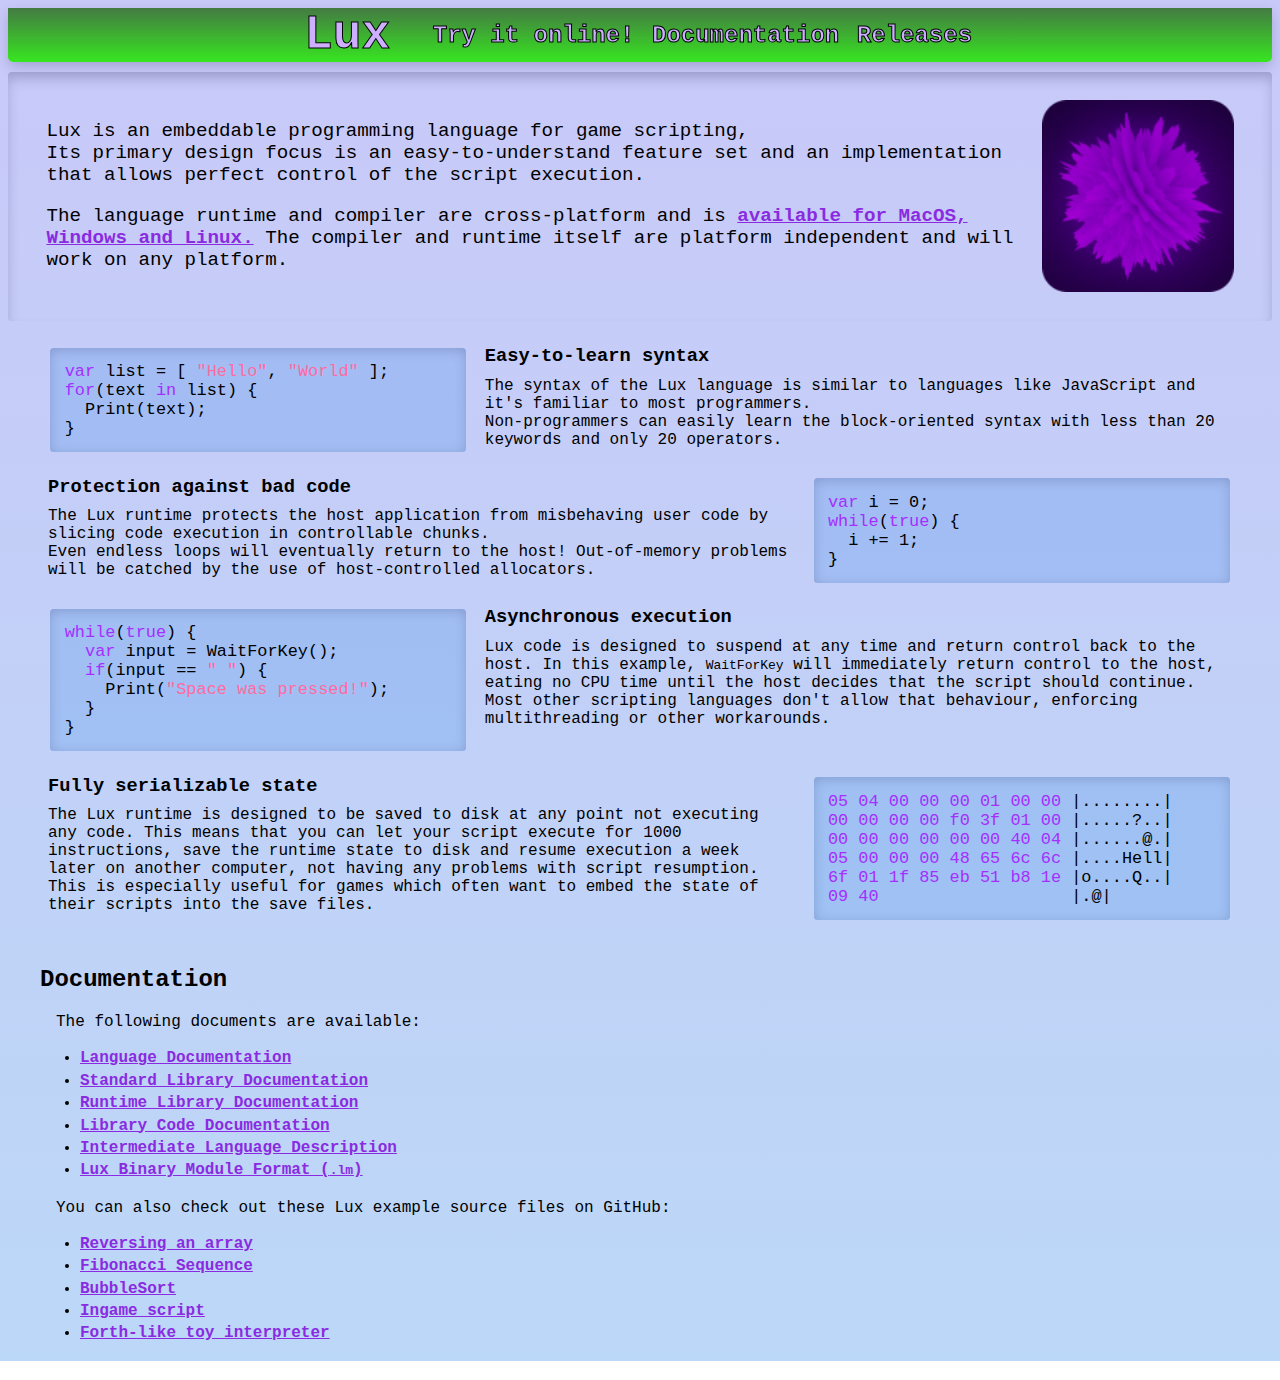
==== website/index.htm @ b2c4b4bc "1" ====
<!doctype html>
<html lang="en">

<head>
  <title>Lux Programming Language</title>
  <link rel="stylesheet" href="style.css">
  <meta charset="UTF-8" />
  <meta name="viewport" content="width=device-width, initial-scale=1">
</head>

<body>
  <nav id="index">
    <h1><a href="#index">Lux</a></h1>
    <ul>
      <li><a href="playground.htm"><b>Try it online!</b></a></li>
      <li><a href="#documentation">Documentation</a></li>
      <li><a href="#releases">Releases</a></li>
    </ul>
  </nav>
  <div class="teaser">
    <div class="text">
      <p>Lux is an embeddable programming language for game scripting, <br>Its primary design focus is an
        easy-to-understand feature set and an implementation that allows perfect control of the script execution.
      </p>
      <p>The language runtime and compiler are cross-platform and is <a href="#releases">available for MacOS, Windows
          and Linux.</a> The compiler and runtime itself are platform independent and will work on any platform.</p>
    </div>
    <img class="logo" alt="Language Logo" src="img/logo.png" />
  </div>
  <div class="features">
    <div class="group">
      <div class="preview">
        <pre><code><span class="kw">var</span> list = [ <span class="string">"Hello"</span>, <span class="string">"World"</span> ];
<span class="kw">for</span>(text <span class="kw">in</span> list) {
  Print(text);
}</code></pre>
      </div>
      <div class="text">
        <h3>Easy-to-learn syntax</h3>
        The syntax of the Lux language is similar to languages like JavaScript and it's familiar to most programmers.
        <br>Non-programmers can easily learn the block-oriented syntax with less than 20 keywords and only 20 operators.
      </div>
    </div>
    <hr />
    <div class="group">
      <div class="text">
        <h3>Protection against bad code</h3>
        The Lux runtime protects the host application from misbehaving user code by slicing code execution in
        controllable chunks.
        <br>
        Even endless loops will eventually return to the host! Out-of-memory problems will be catched by the use of
        host-controlled allocators.
      </div>
      <div class="preview">
        <pre><code><span class="kw">var</span> i = 0;
<span class="kw">while</span>(<span class="kw">true</span>) {
  i += 1;
}</code></pre>
      </div>
    </div>
    <hr />
    <div class="group">
      <div class="preview">
        <pre><code><span class="kw">while</span>(<span class="kw">true</span>) {
  <span class="kw">var</span> input = WaitForKey();
  <span class="kw">if</span>(input == <span class="string">" "</span>) {
    Print(<span class="string">"Space was pressed!"</span>);
  }
}</code></pre>
      </div>
      <div class="text">
        <h3>Asynchronous execution</h3>
        Lux code is designed to suspend at any time and return control back to the host. In this example,
        <code>WaitForKey</code> will immediately return control to the host, eating no CPU time until the host decides
        that the script should continue.
        <br> Most other scripting languages don't allow that behaviour, enforcing multithreading or
        other workarounds.
      </div>
    </div>
    <hr />
    <div class="group">
      <div class="text">
        <h3>Fully serializable state</h3>
        The Lux runtime is designed to be saved to disk at any point not executing any code. This means that you can
        let your script execute for 1000 instructions, save the runtime state to disk and resume execution a week later
        on
        another computer, not having any problems with script resumption. This is especially useful for games which
        often want to embed the state of their scripts into the save files.
      </div>
      <div class="preview">
        <pre><code><span class="kw">05 04 00 00 00 01 00 00</span> |........|
<span class="kw">00 00 00 00 f0 3f 01 00</span> |.....?..|
<span class="kw">00 00 00 00 00 00 40 04</span> |......@.|
<span class="kw">05 00 00 00 48 65 6c 6c</span> |....Hell|
<span class="kw">6f 01 1f 85 eb 51 b8 1e</span> |o....Q..|
<span class="kw">09 40                 </span>  |.@|</code></pre>
      </div>
    </div>
  </div>
  <div class="content">
    <a class="anchor" id="documentation"></a>
    <h2>Documentation</h2>

    <p>
      The following documents are available:
    </p>
    <ul>
      <li><a href="docs/language.htm">Language Documentation</a></li>
      <li><a href="docs/standard-library.htm">Standard Library Documentation</a></li>
      <li><a href="docs/runtime-library.htm">Runtime Library Documentation</a></li>
      <li><a href="docs/index.html#root">Library Code Documentation</a></li>
      <li><a href="docs/intermediate-language.htm">Intermediate Language Description</a></li>
      <li><a href="docs/module-binary.htm">Lux Binary Module Format (<code>.lm</code>)</a></li>
    </ul>
    <p>
      You can also check out these Lux example source files on GitHub:
    </p>
    <ul>
      <li><a href="https://github.com/tomhansen992/Lux/blob/master/examples/Lux/reverse-array.lux">Reversing an
          array</a></li>
      <li><a href="https://github.com/tomhansen992/Lux/blob/master/examples/Lux/fib-iterative.lux">Fibonacci
          Sequence</a></li>
      <li><a href="https://github.com/tomhansen992/Lux/blob/master/examples/lux/bubble-sort.lux">BubbleSort</a></li>
      <li><a href="https://github.com/tomhansen992/Lux/blob/master/examples/lux/game-code.lux">Ingame script</a></li>
      <li><a href="https://github.com/tomhansen992/Lux/blob/master/examples/lux/forth.lux">Forth-like
          toy interpreter</a></li>
    </ul>
  </div>
</body>

</html>
---- website/style.css ----
* {
  box-sizing: border-box;
}

html {
  background: linear-gradient(to bottom, rgba(75,75,232,0.3) 0%, rgba(32,124,229,0.3) 100%);
  font-family:'Courier New', Courier, monospace;
}

a.anchor {
  display: block;
  position: relative;
  top: -9em;
  visibility: hidden;
}

nav {
  position: sticky;
  top: 0;
  background: linear-gradient(to bottom, rgba(19, 94, 0, 0.733) 0%, rgb(55, 229, 32) 100%);
  padding: 0;
  margin: 0;
  display: flex;
  flex-wrap: wrap;
  justify-content: center;

  box-shadow: 0px 0.4vw 1vw -.1vw rgba(0, 0, 54, 0.2);
  border-radius: .0vw .0vw .4vw .4vw;
}

nav a {
  text-decoration: none;
  color: rgb(205, 174, 255);
  font-weight: bolder;
  -webkit-text-stroke: 1px black;
  font-size: 1.5em;
}

a {
  transition: text-shadow 0.2s linear;
  text-shadow: 0vw 0vw 0vw rgba(0,0,0,0);
}

a:hover {
  text-decoration: underline;
  text-shadow: 0.01vw 0.2vw 0.5vw rgba(0,0,0,0.2);
}

nav h1 {
  display: inline-block;
  margin: 0 1.2em 0 0;
  align-self: center;
}

nav ul {
  display: inline-block;
  list-style: none;
  padding: 0;
  margin: 0;
  align-self: center;
}

nav ul li {
  display: inline-block;
  padding-left: 0.25em;
  padding-right: 0.25em;
  height: 100%;
}

.teaser, .features, .content {
  padding-left: 2em;
  padding-right: 2em;
}

.teaser {
  font-size: 1.2em;
  padding-top: 1.5em;
  padding-bottom: 1.5em;
  display: flex;
  flex-wrap: wrap-reverse;
  justify-content: center;

  box-shadow: 0px 0.6vw 1vw -.1vw rgba(0, 0, 54, 0.2) inset;
  border-radius: .3vw .3vw .3vw .3vw;

  margin-top: 0.75vw;
}

.teaser .text {
  flex: 1;
}

a {
  color: blueviolet;
  font-weight: bold;
}

.teaser .logo {
  width: 10em;
  height: 10em;
  border-radius: .3vw .3vw .3vw .3vw;
}

.features {
  padding-top: 1em;
  padding-bottom: 1em;
}

.features .group {
  display: flex;
  flex-wrap: wrap;
  justify-content: center;
}

.features .group:nth-of-type(even) {
  flex-wrap: wrap-reverse;
}

.features h3 {
  margin: 0;
  margin-bottom: 0.5em;
}

.features p img {
  vertical-align: bottom;
  height: 1em;
}

.features .group .text, .features .group .preview {
  margin: 0.5em;
}

.features .group .text {
  flex: 1;
  max-width: 50em;
}

.features .group .preview {
  display: block;
  width: 30%;
  min-width: 20em;
  padding: 0.5em;
  background-color: rgba(32,124,229,0.2);
  color: rgb(0, 0, 0);
  font-size: 1.3em;
  display: inline-table;

  box-shadow: 0px 0.2vw 1vw -.1vw rgba(0, 0, 54, 0.2) inset;
  border-radius: .3vw .3vw .3vw .3vw;
}

.features .preview pre {
  margin: 0;
  padding: 1% 1% 1% 1%;
}

.features .float-left {
  float: left;
  margin-right: 1em;
}

.features .float-right {
  float: right;
  margin-left: 1em;
}

.features hr {
  clear: both;
  margin-top: 0.1em;
  margin-bottom: 0.1em;
  visibility: hidden;
}

.content p {
  margin-left: 1em;
}

.content ul li {
  line-height: 1.4em;
}

code .kw {
  color: #a52fff;
}

code .string {
  color: #ff6ba1;
}

code .comment {
  color: rgb(255, 91, 159);
}
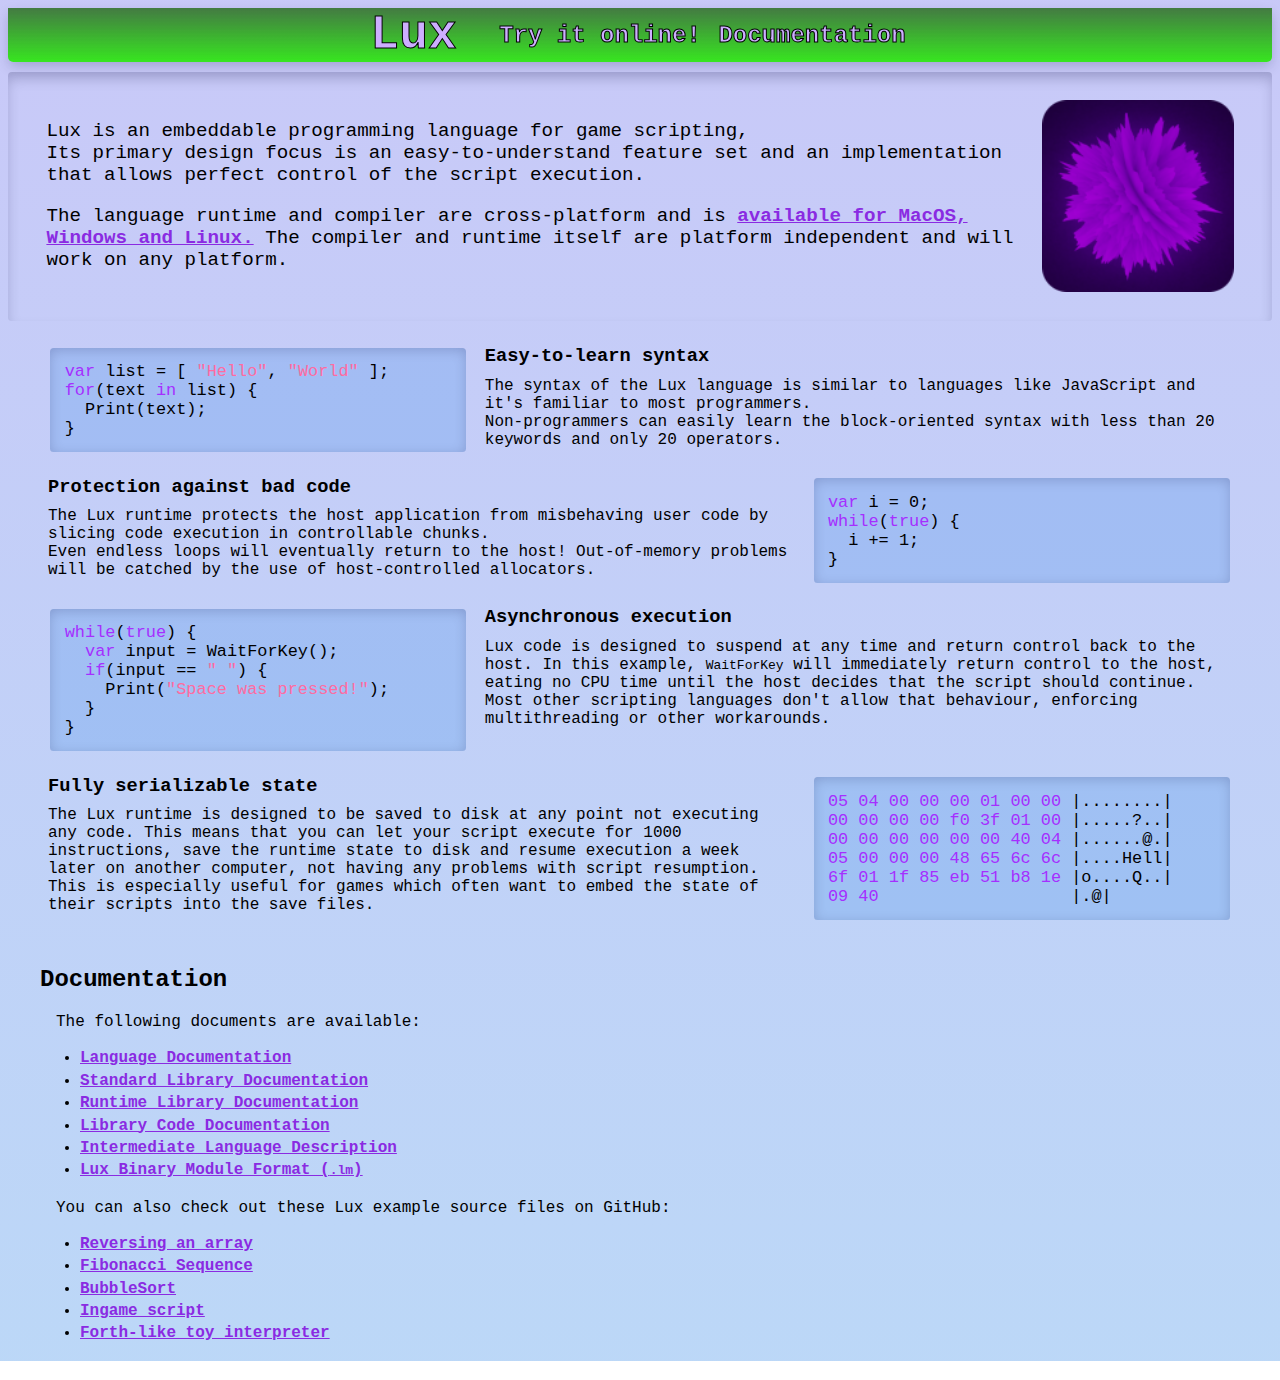
==== commit 42450a9f: "change example files" ====
--- a/website/index.htm
+++ b/website/index.htm
@@ -14,7 +14,6 @@
     <ul>
       <li><a href="playground.htm"><b>Try it online!</b></a></li>
       <li><a href="#documentation">Documentation</a></li>
-      <li><a href="#releases">Releases</a></li>
     </ul>
   </nav>
   <div class="teaser">
@@ -116,13 +115,13 @@
       You can also check out these Lux example source files on GitHub:
     </p>
     <ul>
-      <li><a href="https://github.com/tomhansen992/Lux/blob/master/examples/Lux/reverse-array.lux">Reversing an
+      <li><a href="https://github.com/thomas992/Lux/blob/master/examples/lux/reverse-array.lux">Reversing an
           array</a></li>
-      <li><a href="https://github.com/tomhansen992/Lux/blob/master/examples/Lux/fib-iterative.lux">Fibonacci
+      <li><a href="https://github.com/thomas992/Lux/blob/master/examples/lux/fib-iterative.lux">Fibonacci
           Sequence</a></li>
-      <li><a href="https://github.com/tomhansen992/Lux/blob/master/examples/lux/bubble-sort.lux">BubbleSort</a></li>
-      <li><a href="https://github.com/tomhansen992/Lux/blob/master/examples/lux/game-code.lux">Ingame script</a></li>
-      <li><a href="https://github.com/tomhansen992/Lux/blob/master/examples/lux/forth.lux">Forth-like
+      <li><a href="https://github.com/thomas992/Lux/blob/master/examples/lux/bubble-sort.lux">BubbleSort</a></li>
+      <li><a href="https://github.com/thomas992/Lux/blob/master/examples/lux/game-code.lux">Ingame script</a></li>
+      <li><a href="https://github.com/thomas992/Lux/blob/master/examples/lux/forth.lux">Forth-like
           toy interpreter</a></li>
     </ul>
   </div>
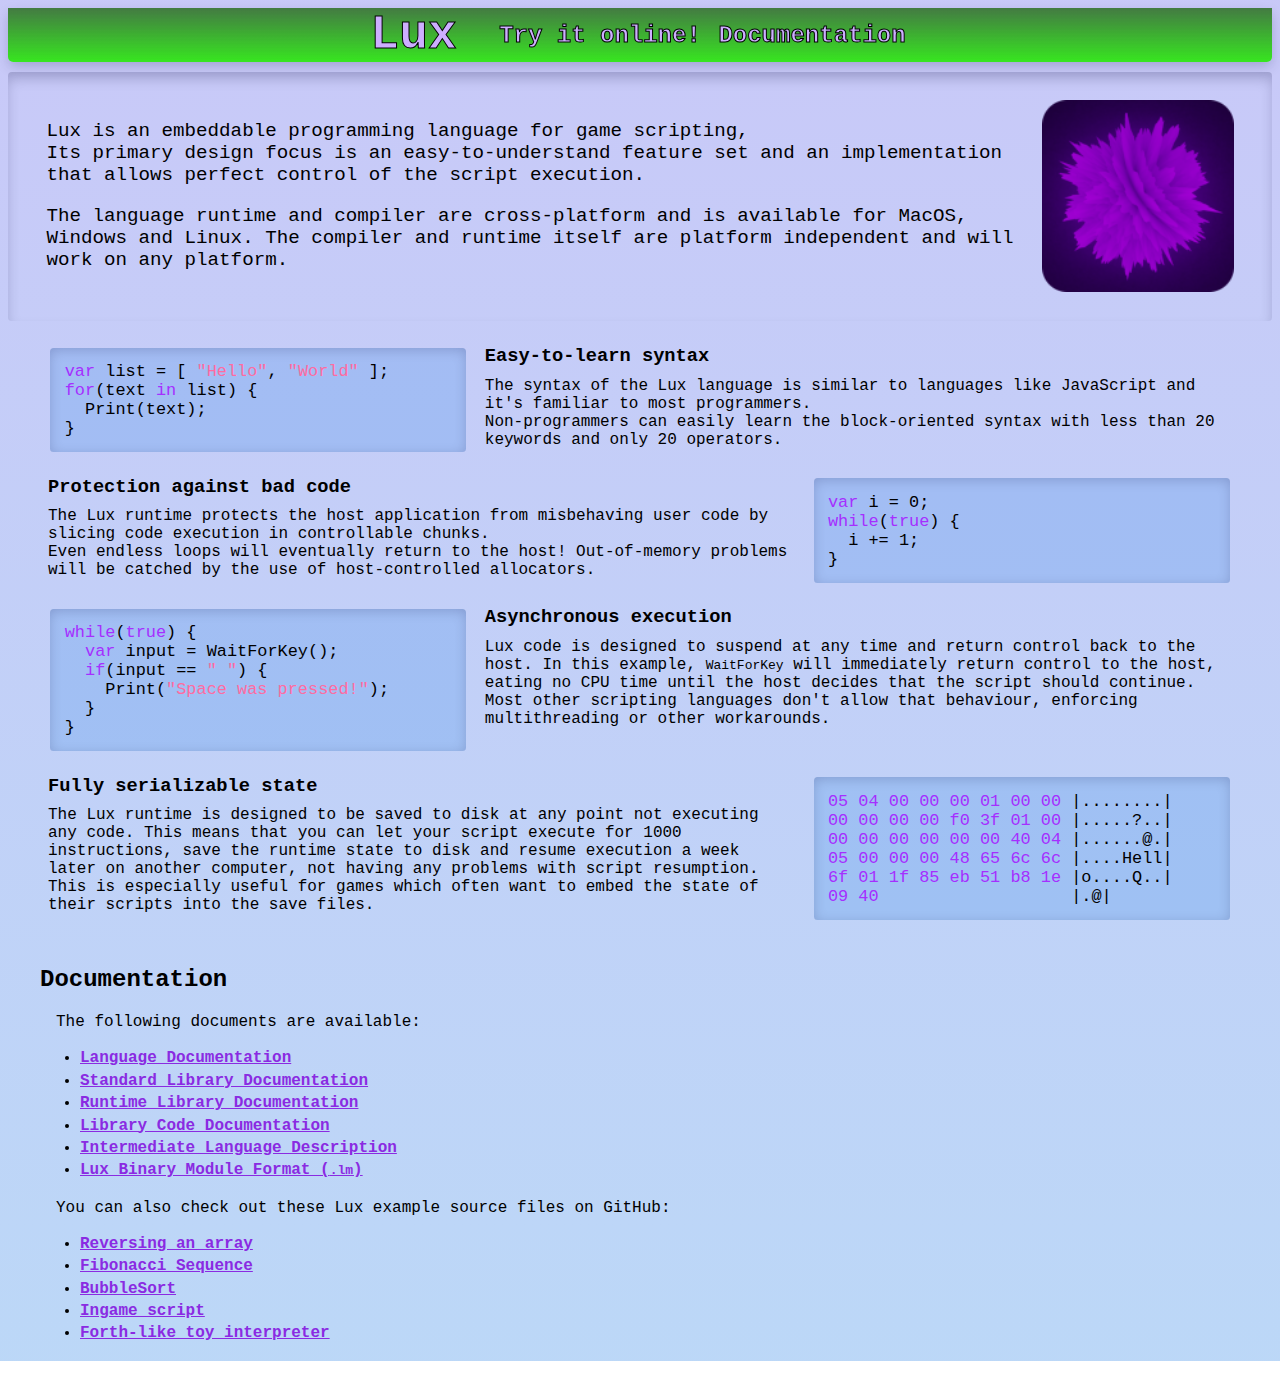
==== commit 60415d4d: "benchmarks" ====
--- a/website/index.htm
+++ b/website/index.htm
@@ -21,8 +21,8 @@
       <p>Lux is an embeddable programming language for game scripting, <br>Its primary design focus is an
         easy-to-understand feature set and an implementation that allows perfect control of the script execution.
       </p>
-      <p>The language runtime and compiler are cross-platform and is <a href="#releases">available for MacOS, Windows
-          and Linux.</a> The compiler and runtime itself are platform independent and will work on any platform.</p>
+      <p>The language runtime and compiler are cross-platform and is available for MacOS, Windows
+          and Linux. The compiler and runtime itself are platform independent and will work on any platform.</p>
     </div>
     <img class="logo" alt="Language Logo" src="img/logo.png" />
   </div>
